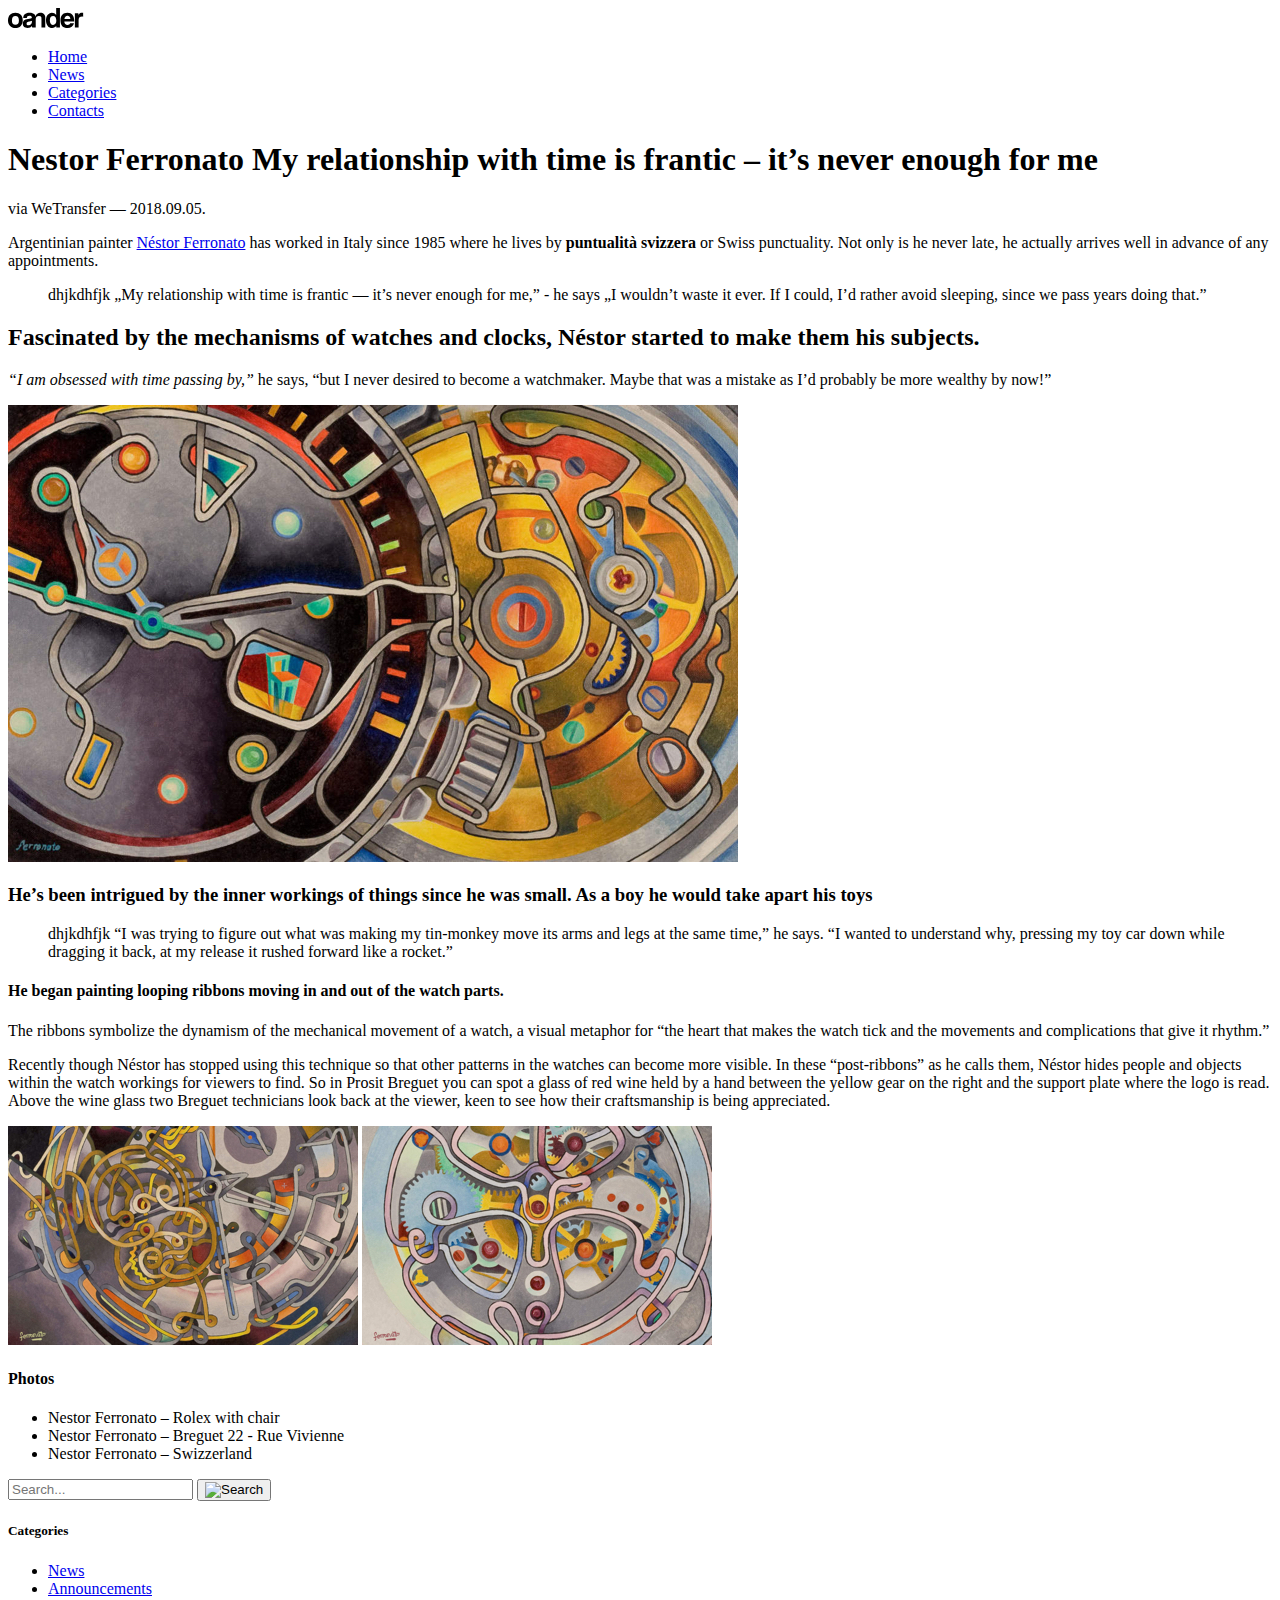
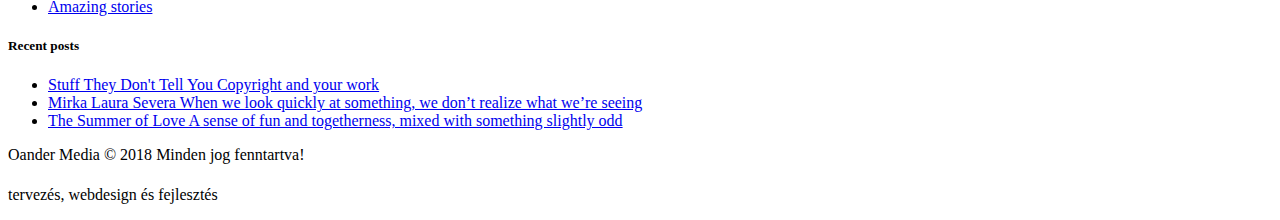
==== lesson5/index.html @ 3ed30a0a "Add lesson five" ====
<!DOCTYPE html>
<html lang="hu">

<head>
    <meta charset="UTF-8">
    <meta name="viewport" content="width=device-width, initial-scale=1.0">
    <meta http-equiv="X-UA-Compatible" content="ie=edge">
    <title>Sitebuild Camp</title>

    <link rel="stylesheet" href="assets/css/style.css">
</head>

<body>
    <header class="header">
        <div class="inner">
            <img src="assets/images/logo.svg" alt="Oander" class="logo">

            <nav class="navigation">
                <ul>
                    <li><a href="#">Home</a></li>
                    <li><a href="#">News</a></li>
                    <li><a href="#">Categories</a></li>
                    <li><a href="#">Contacts</a></li>
                </ul>
            </nav>
        </div>
    </header>

    <main class="content">
        <div class="inner">

            <article class="post">
                <header class="post-header">
                    <h1 class="post-title"><strong>Nestor Ferronato</strong> My relationship with time is frantic – it’s never
                        enough for me</h1>
                    <p class="post-meta">
                        <span class="post-author">via WeTransfer</span> —
                        <span class="post-date">2018.09.05.</span>
                    </p>
                </header>

                <div class="post-content">
                    <p>Argentinian painter <a href="#">Néstor Ferronato</a> has worked in Italy since 1985 where he
                        lives by <b>puntualità svizzera</b> or Swiss
                        punctuality. Not only is he never late, he actually arrives well in advance of any
                        appointments.</p>

                    <blockquote>
                        <p>„My relationship with time is frantic — it’s never enough for me,” - he says „I wouldn’t
                            waste it ever. If I could, I’d
                            rather avoid sleeping, since we pass years doing that.”</p>
                    </blockquote>

                    <h2>Fascinated by the mechanisms of watches and clocks, Néstor started to make them his subjects.</h2>

                    <p><em>“I am obsessed with time passing by,”</em> he says, “but I never desired to become a
                        watchmaker. Maybe that was a mistake as
                        I’d probably be more wealthy by now!”</p>

                    <img src="assets/images/rolex-with-chair.jpg" alt="Rolex with chair">

                    <h3>He’s been intrigued by the inner workings of things since he was small. As a boy he would take
                        apart his toys</h3>

                    <blockquote>
                        <p>“I was trying to figure out what was making my tin-monkey move its arms and legs at the same
                            time,” he says. “I wanted
                            to understand why, pressing my toy car down while dragging it back, at my release it rushed
                            forward like a rocket.”</p>
                    </blockquote>

                    <h4>He began painting looping ribbons moving in and out of the watch parts.</h4>

                    <p>The ribbons symbolize the dynamism of the mechanical movement of a watch, a visual metaphor for
                        “the heart that makes the watch tick and the movements and complications that give it rhythm.”</p>
                    <p>Recently though Néstor has stopped using this technique so that other patterns in the watches
                        can become more visible. In these “post-ribbons” as he calls them, Néstor hides people and
                        objects within the watch workings for viewers to find. So in Prosit Breguet you can spot a
                        glass of red wine held by a hand between the yellow gear on the right and the support plate
                        where the logo is read. Above the wine glass two Breguet technicians look back at the viewer,
                        keen to see how their craftsmanship is being appreciated.</p>

                    <div class="gallery">
                        <img src="assets/images/breguet-22-rue-vivienne.jpg" alt="Breguet 22 - Rue Vivienne">
                        <img src="assets/images/swizzerland.jpg" alt="Swizzerland">
                    </div>

                    <h4>Photos</h4>

                    <ul>
                        <li>Nestor Ferronato – Rolex with chair</li>
                        <li>Nestor Ferronato – Breguet 22 - Rue Vivienne</li>
                        <li>Nestor Ferronato – Swizzerland</li>
                    </ul>
                </div>
            </article>

            <aside class="sidebar">

                <form action="" class="search">
                    <div class="search-group">
                        <input type="text" name="search" placeholder="Search..." class="search-input">
                        <button type="submit" class="search-button">
                            <img src="images/search-icon.svg" alt="Search">
                        </button>
                    </div>
                </form>

                <div class="block post-categories">
                    <h5>Categories</h5>

                    <ul>
                        <li><a href="#">News</a></li>
                        <li><a href="#">Announcements</a></li>
                        <li><a href="#">Amazing stories</a></li>
                    </ul>
                </div>

                <div class="block recent-posts">
                    <h5>Recent posts</h5>

                    <ul>
                        <li><a href="#">Stuff They Don't Tell You Copyright and your work</a></li>
                        <li><a href="#">Mirka Laura Severa When we look quickly at something, we don’t realize what we’re seeing</a></li>
                        <li><a href="#">The Summer of Love A sense of fun and togetherness, mixed with something slightly odd</a></li>
                    </ul>
                </div>
            </aside>
        </div>
    </main>

    <footer class="footer">
        <div class="inner">
            <p class="copyright">
                <span>Oander Media &copy; 2018</span>
                <span>Minden jog fenntartva!</span>
            </p>
            <p class="createdby">
                <span>tervezés, webdesign és fejlesztés</span>
                <img src="assets/images/logo-white.svg" alt="Oander">
            </p>
        </div>
    </footer>
</body>

</html>
---- lesson5/assets/css/style.css ----
.meta {
  margin: 0 auto;
  width: 200px;
}
.meta span {
  border: 1px solid black;
}

#main-lead {
  color: green;
  padding: 10px;
  padding: 5px 10px;
  padding: 10px 5px 20px;
  padding-left: 10px;
}

blockquote::before {
  content: 'dhjkdhfjk'
}

blockquote p {
  display: inline;
}
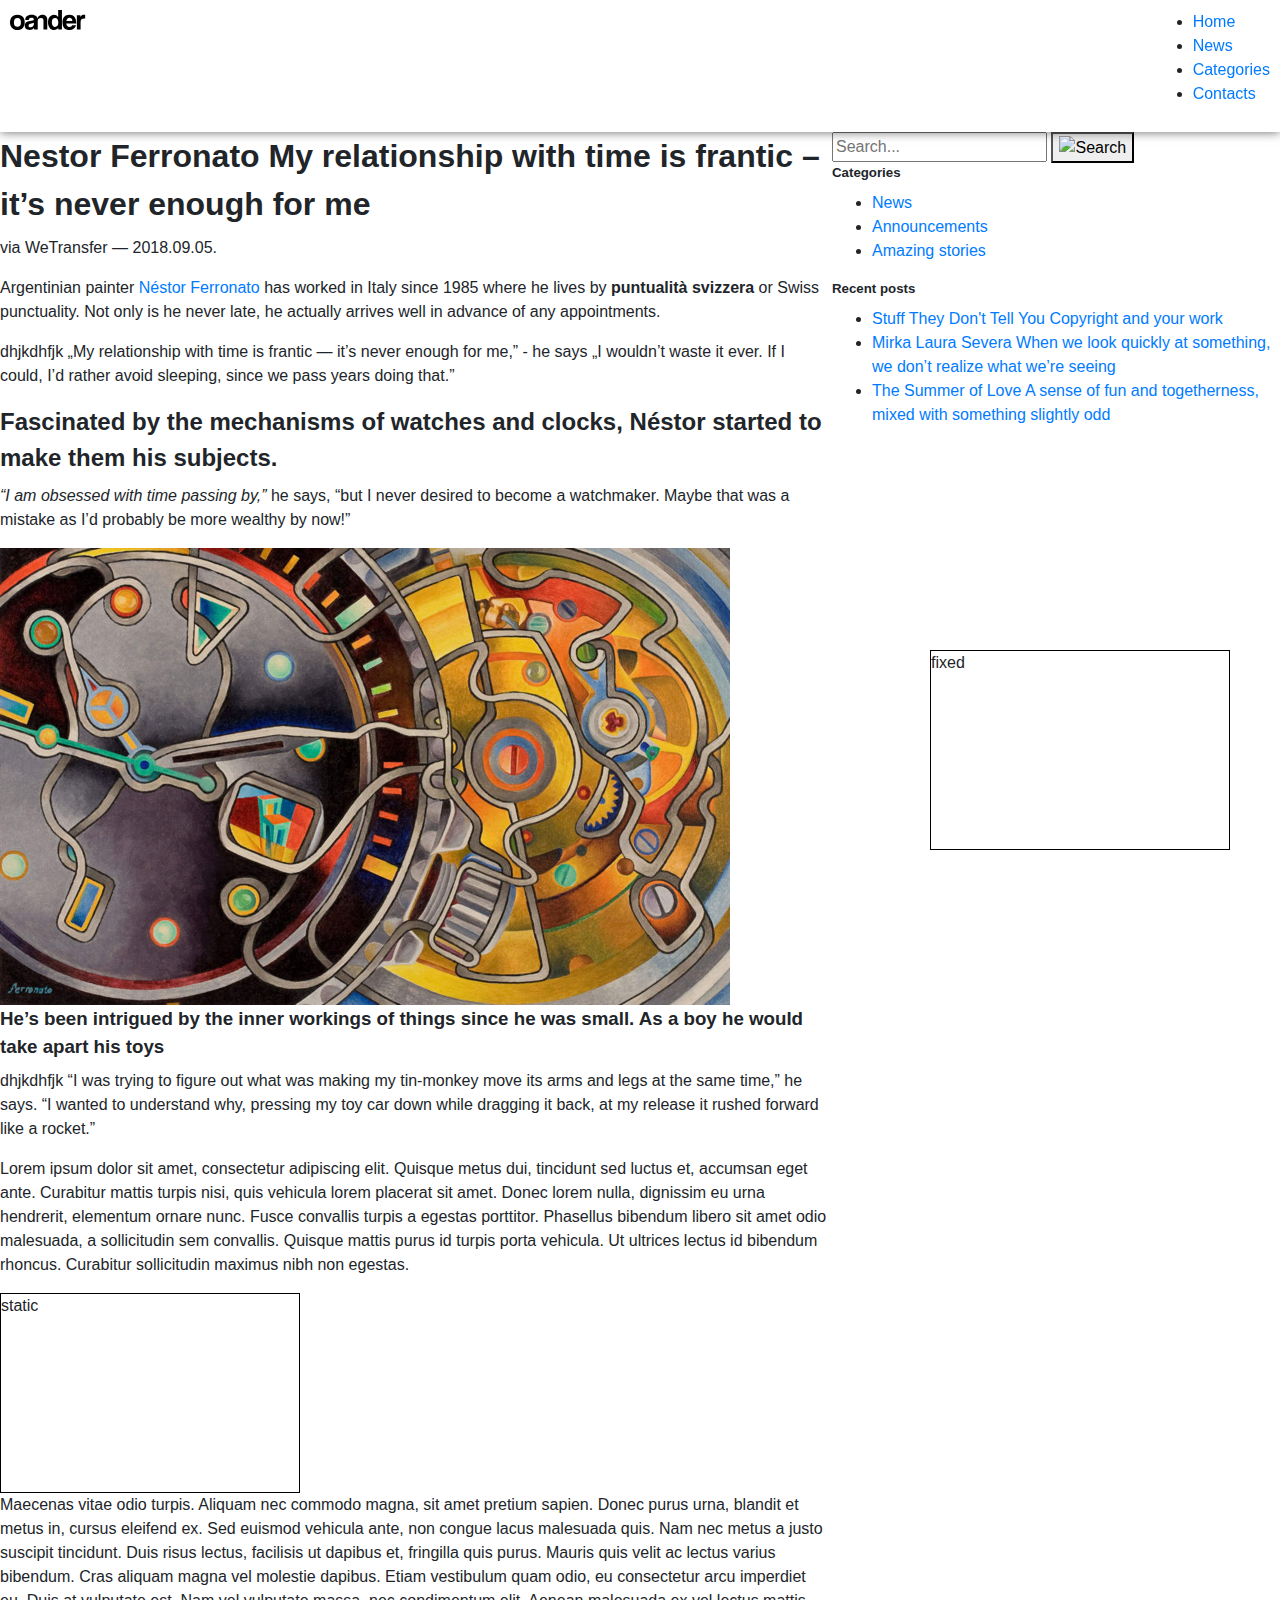
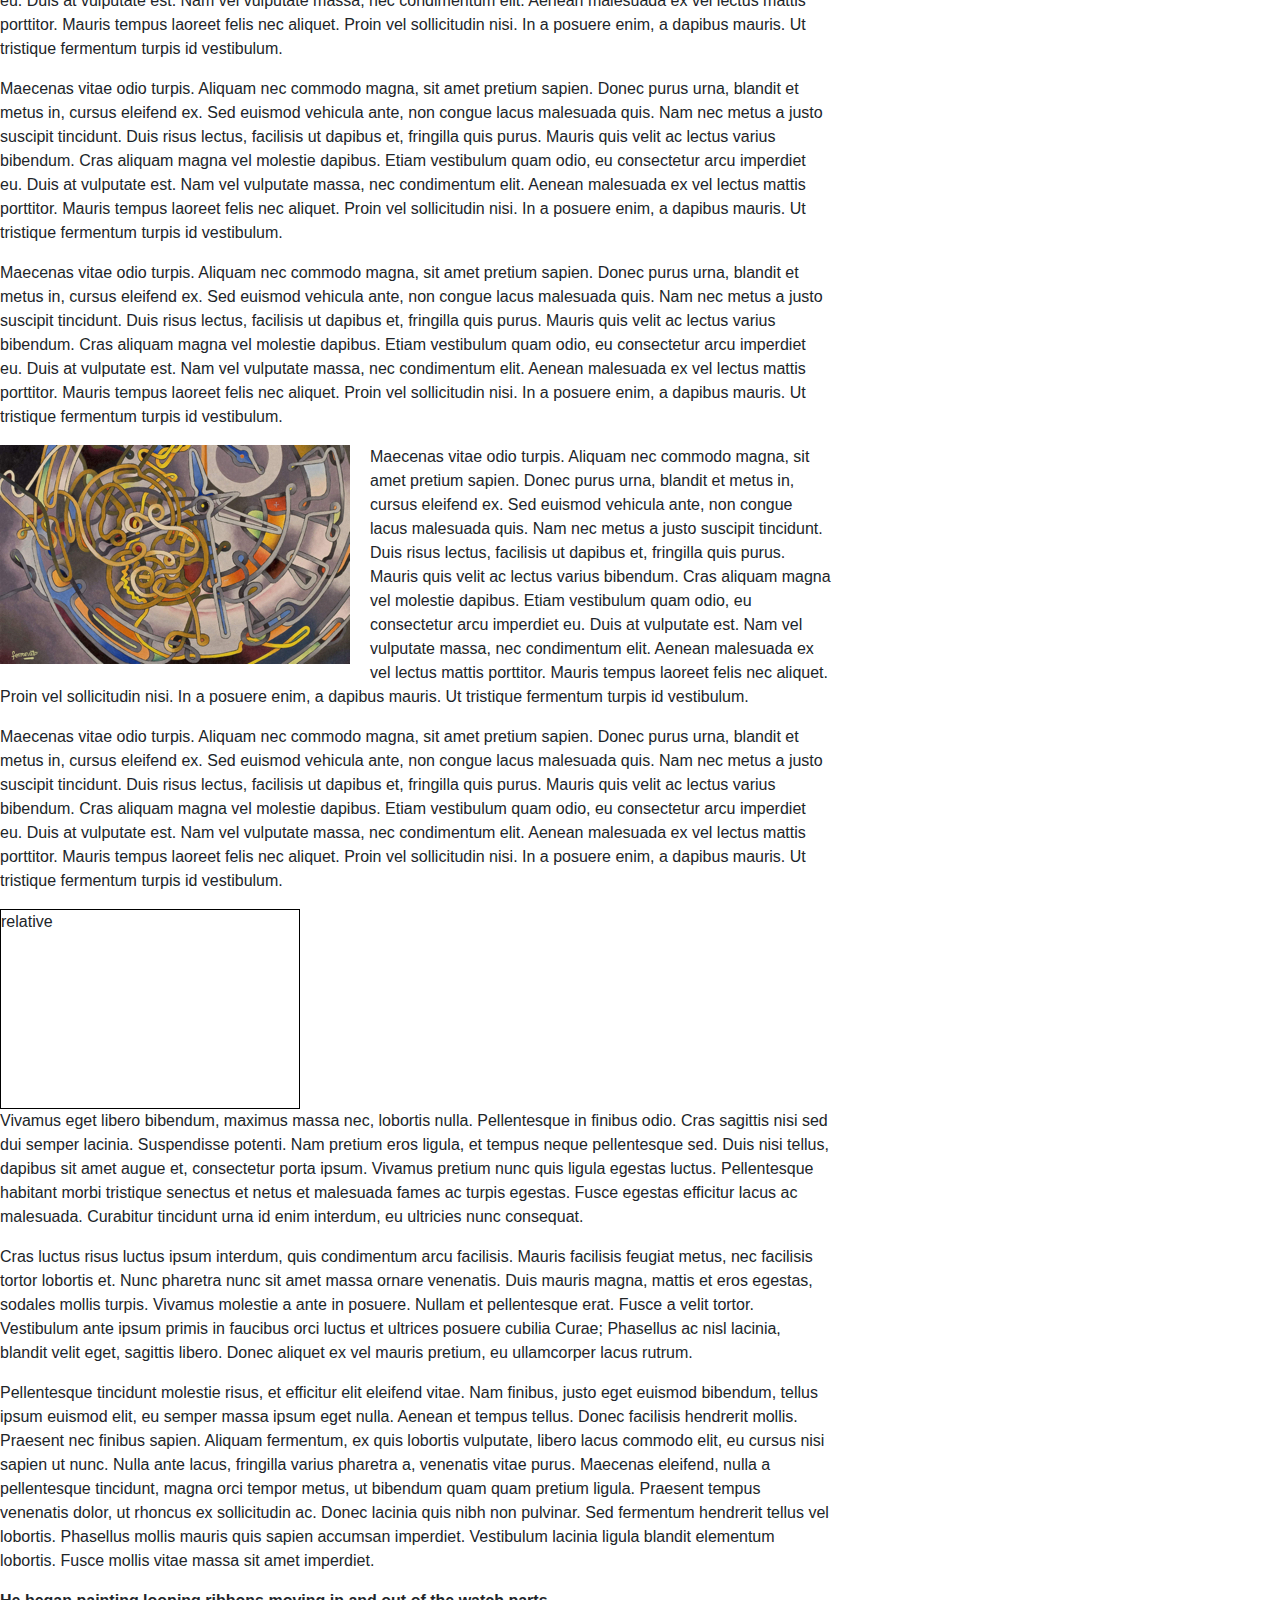
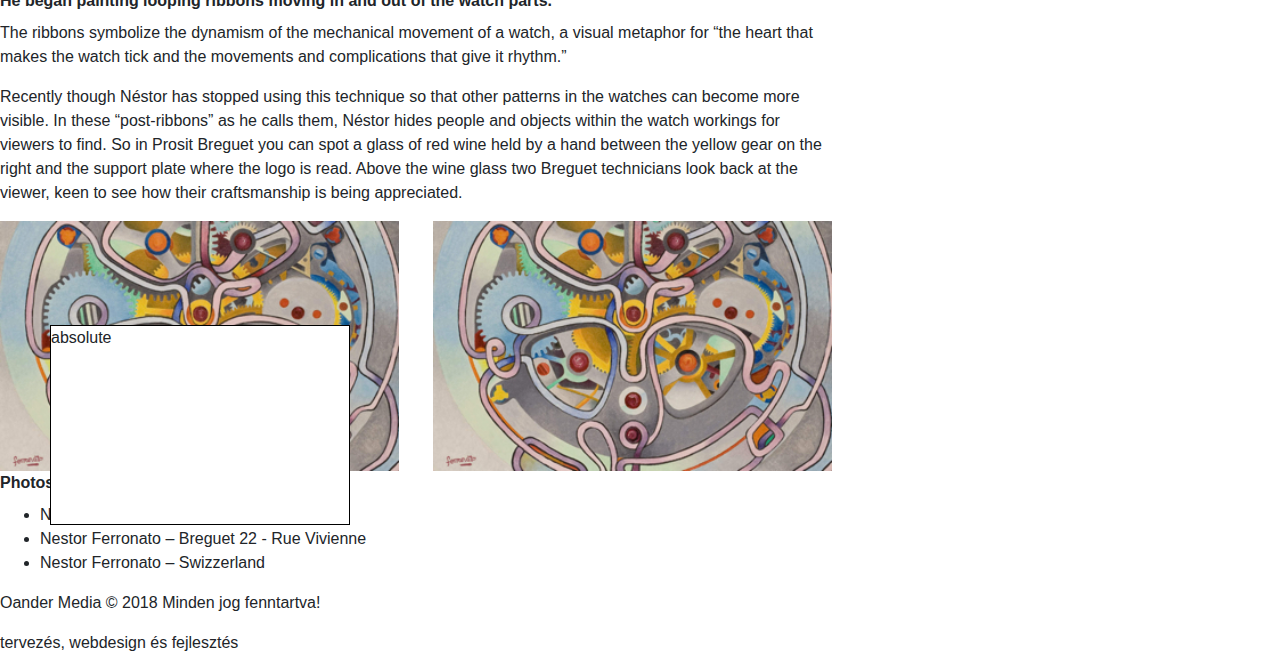
==== commit 65efee13: "Lesson content" ====
--- a/lesson5/index.html
+++ b/lesson5/index.html
@@ -6,12 +6,12 @@
     <meta name="viewport" content="width=device-width, initial-scale=1.0">
     <meta http-equiv="X-UA-Compatible" content="ie=edge">
     <title>Sitebuild Camp</title>
-
+    <link rel="stylesheet" href="assets/css/reset.css">
     <link rel="stylesheet" href="assets/css/style.css">
 </head>
 
 <body>
-    <header class="header">
+    <header class="header clearfix">
         <div class="inner">
             <img src="assets/images/logo.svg" alt="Oander" class="logo">
 
@@ -27,7 +27,7 @@
     </header>
 
     <main class="content">
-        <div class="inner">
+        <div class="inner clearfix">
 
             <article class="post">
                 <header class="post-header">
@@ -69,6 +69,43 @@
                             forward like a rocket.”</p>
                     </blockquote>
 
+                    <p>Lorem ipsum dolor sit amet, consectetur adipiscing elit. Quisque metus dui, tincidunt sed luctus et, accumsan eget ante. Curabitur mattis turpis nisi, quis vehicula lorem placerat sit amet. Donec lorem nulla, dignissim eu urna hendrerit, elementum ornare nunc. Fusce convallis turpis a egestas porttitor. Phasellus bibendum libero sit amet odio malesuada, a sollicitudin sem convallis. Quisque mattis purus id turpis porta vehicula. Ut ultrices lectus id bibendum rhoncus. Curabitur sollicitudin maximus nibh non egestas.</p>
+
+                    <div class="box box--static">
+                        static
+                    </div>
+
+                    <p>Maecenas vitae odio turpis. Aliquam nec commodo magna, sit amet pretium sapien. Donec purus urna, blandit et metus in, cursus eleifend ex. Sed euismod vehicula ante, non congue lacus malesuada quis. Nam nec metus a justo suscipit tincidunt. Duis risus lectus, facilisis ut dapibus et, fringilla quis purus. Mauris quis velit ac lectus varius bibendum. Cras aliquam magna vel molestie dapibus. Etiam vestibulum quam odio, eu consectetur arcu imperdiet eu. Duis at vulputate est. Nam vel vulputate massa, nec condimentum elit. Aenean malesuada ex vel lectus mattis porttitor. Mauris tempus laoreet felis nec aliquet. Proin vel sollicitudin nisi. In a posuere enim, a dapibus mauris. Ut tristique fermentum turpis id vestibulum.</p>
+
+                    <p>Maecenas vitae odio turpis. Aliquam nec commodo magna, sit amet pretium sapien. Donec purus urna, blandit et metus in, cursus eleifend ex. Sed euismod vehicula ante, non congue lacus malesuada quis. Nam nec metus a justo suscipit tincidunt. Duis risus lectus, facilisis ut dapibus et, fringilla quis purus. Mauris quis velit ac lectus varius bibendum. Cras aliquam magna vel molestie dapibus. Etiam vestibulum quam odio, eu consectetur arcu imperdiet eu. Duis at vulputate est. Nam vel vulputate massa, nec condimentum elit. Aenean malesuada ex vel lectus mattis porttitor. Mauris tempus laoreet felis nec aliquet. Proin vel sollicitudin nisi. In a posuere enim, a dapibus mauris. Ut tristique fermentum turpis id vestibulum.</p>
+
+                    <p>Maecenas vitae odio turpis. Aliquam nec commodo magna, sit amet pretium sapien. Donec purus urna, blandit et metus in, cursus eleifend ex. Sed euismod vehicula ante, non congue lacus malesuada quis. Nam nec metus a justo suscipit tincidunt. Duis risus lectus, facilisis ut dapibus et, fringilla quis purus. Mauris quis velit ac lectus varius bibendum. Cras aliquam magna vel molestie dapibus. Etiam vestibulum quam odio, eu consectetur arcu imperdiet eu. Duis at vulputate est. Nam vel vulputate massa, nec condimentum elit. Aenean malesuada ex vel lectus mattis porttitor. Mauris tempus laoreet felis nec aliquet. Proin vel sollicitudin nisi. In a posuere enim, a dapibus mauris. Ut tristique fermentum turpis id vestibulum.</p>
+
+                    <div class="float-parent">
+                        <img src="assets/images/breguet-22-rue-vivienne.jpg" alt="Breguet 22 - Rue Vivienne">
+                        <p>Maecenas vitae odio turpis. Aliquam nec commodo magna, sit amet pretium sapien. Donec purus urna, blandit et metus in, cursus eleifend ex. Sed euismod vehicula ante, non congue lacus malesuada quis. Nam nec metus a justo suscipit tincidunt. Duis risus lectus, facilisis ut dapibus et, fringilla quis purus. Mauris quis velit ac lectus varius bibendum. Cras aliquam magna vel molestie dapibus. Etiam vestibulum quam odio, eu consectetur arcu imperdiet eu. Duis at vulputate est. Nam vel vulputate massa, nec condimentum elit. Aenean malesuada ex vel lectus mattis porttitor. Mauris tempus laoreet felis nec aliquet. Proin vel sollicitudin nisi. In a posuere enim, a dapibus mauris. Ut tristique fermentum turpis id vestibulum.</p>
+                    </div>
+
+                    <p>Maecenas vitae odio turpis. Aliquam nec commodo magna, sit amet pretium sapien. Donec purus urna, blandit et metus in, cursus eleifend ex. Sed euismod vehicula ante, non congue lacus malesuada quis. Nam nec metus a justo suscipit tincidunt. Duis risus lectus, facilisis ut dapibus et, fringilla quis purus. Mauris quis velit ac lectus varius bibendum. Cras aliquam magna vel molestie dapibus. Etiam vestibulum quam odio, eu consectetur arcu imperdiet eu. Duis at vulputate est. Nam vel vulputate massa, nec condimentum elit. Aenean malesuada ex vel lectus mattis porttitor. Mauris tempus laoreet felis nec aliquet. Proin vel sollicitudin nisi. In a posuere enim, a dapibus mauris. Ut tristique fermentum turpis id vestibulum.</p>
+
+                    <div class="box box--relative">
+                        relative
+                    </div>
+
+                    <p>Vivamus eget libero bibendum, maximus massa nec, lobortis nulla. Pellentesque in finibus odio. Cras sagittis nisi sed dui semper lacinia. Suspendisse potenti. Nam pretium eros ligula, et tempus neque pellentesque sed. Duis nisi tellus, dapibus sit amet augue et, consectetur porta ipsum. Vivamus pretium nunc quis ligula egestas luctus. Pellentesque habitant morbi tristique senectus et netus et malesuada fames ac turpis egestas. Fusce egestas efficitur lacus ac malesuada. Curabitur tincidunt urna id enim interdum, eu ultricies nunc consequat.</p>
+
+                    <div class="box box--fixed">
+                        fixed
+                    </div>
+
+                    <p>Cras luctus risus luctus ipsum interdum, quis condimentum arcu facilisis. Mauris facilisis feugiat metus, nec facilisis tortor lobortis et. Nunc pharetra nunc sit amet massa ornare venenatis. Duis mauris magna, mattis et eros egestas, sodales mollis turpis. Vivamus molestie a ante in posuere. Nullam et pellentesque erat. Fusce a velit tortor. Vestibulum ante ipsum primis in faucibus orci luctus et ultrices posuere cubilia Curae; Phasellus ac nisl lacinia, blandit velit eget, sagittis libero. Donec aliquet ex vel mauris pretium, eu ullamcorper lacus rutrum.</p>
+
+                    <div class="box box--absolute">
+                        absolute
+                    </div>
+
+                    <p>Pellentesque tincidunt molestie risus, et efficitur elit eleifend vitae. Nam finibus, justo eget euismod bibendum, tellus ipsum euismod elit, eu semper massa ipsum eget nulla. Aenean et tempus tellus. Donec facilisis hendrerit mollis. Praesent nec finibus sapien. Aliquam fermentum, ex quis lobortis vulputate, libero lacus commodo elit, eu cursus nisi sapien ut nunc. Nulla ante lacus, fringilla varius pharetra a, venenatis vitae purus. Maecenas eleifend, nulla a pellentesque tincidunt, magna orci tempor metus, ut bibendum quam quam pretium ligula. Praesent tempus venenatis dolor, ut rhoncus ex sollicitudin ac. Donec lacinia quis nibh non pulvinar. Sed fermentum hendrerit tellus vel lobortis. Phasellus mollis mauris quis sapien accumsan imperdiet. Vestibulum lacinia ligula blandit elementum lobortis. Fusce mollis vitae massa sit amet imperdiet.</p>
+
                     <h4>He began painting looping ribbons moving in and out of the watch parts.</h4>
 
                     <p>The ribbons symbolize the dynamism of the mechanical movement of a watch, a visual metaphor for
@@ -80,9 +117,9 @@
                         where the logo is read. Above the wine glass two Breguet technicians look back at the viewer,
                         keen to see how their craftsmanship is being appreciated.</p>
 
-                    <div class="gallery">
-                        <img src="assets/images/breguet-22-rue-vivienne.jpg" alt="Breguet 22 - Rue Vivienne">
-                        <img src="assets/images/swizzerland.jpg" alt="Swizzerland">
+                    <div class="gallery clearfix">
+                        <img src="assets/images/swizzerland.jpg" alt="Swizzerland" class="image-01">
+                        <img src="assets/images/swizzerland.jpg" alt="Swizzerland" class="image-02">
                     </div>
 
                     <h4>Photos</h4>
--- a/lesson5/assets/css/style.css
+++ b/lesson5/assets/css/style.css
@@ -1,3 +1,45 @@
+/* segéd class a float elemek clear-ezéséhez */
+.clearfix::after {
+  display: table;
+  clear: both;
+  content: '';
+}
+
+/* header dolgai */
+body {
+  padding-top: 132px;
+}
+
+.header {
+  position: fixed;
+  top: 0;
+  left: 0;
+  width: 100%;
+  padding: 10px;
+  background-color: #fff;
+  box-shadow: 0 0 10px rgba(0,0,0,0.6);
+  z-index: 1;
+}
+
+.header .logo {
+  float: left;
+}
+
+.header .navigation {
+  float: right;
+}
+
+/* tartalmi elemek */
+.content .post {
+  float: left;
+  width: 65%;
+}
+
+.content .sidebar {
+  float: right;
+  width: 35%;
+}
+
 .meta {
   margin: 0 auto;
   width: 200px;
@@ -21,3 +63,56 @@
 blockquote p {
   display: inline;
 }
+
+.post-content {
+  position: relative;
+}
+
+.post-content img {
+  max-width: 100%;
+  height: auto;
+}
+
+.float-parent img {
+  float: left;
+  margin-right: 20px;
+}
+
+.box {
+  width: 300px;
+  height: 200px;
+  border: 1px solid #000;
+}
+
+.box.box--relative {
+  position: relative;
+}
+
+.box.box--fixed {
+  position: fixed;
+  right: 50px;
+  bottom: 50px;
+  background-color: #fff;
+}
+
+.box.box--absolute {
+  position: absolute;
+  left: 50px;
+  bottom: 50px;
+  background-color: #fff;
+}
+
+.float-parent {
+  position: relative;
+}
+
+.gallery .image-01 {
+  float: left;
+  width: 48%;
+  margin-right: 4%;
+}
+
+.gallery .image-02 {
+  float: left;
+  width: 48%;
+}